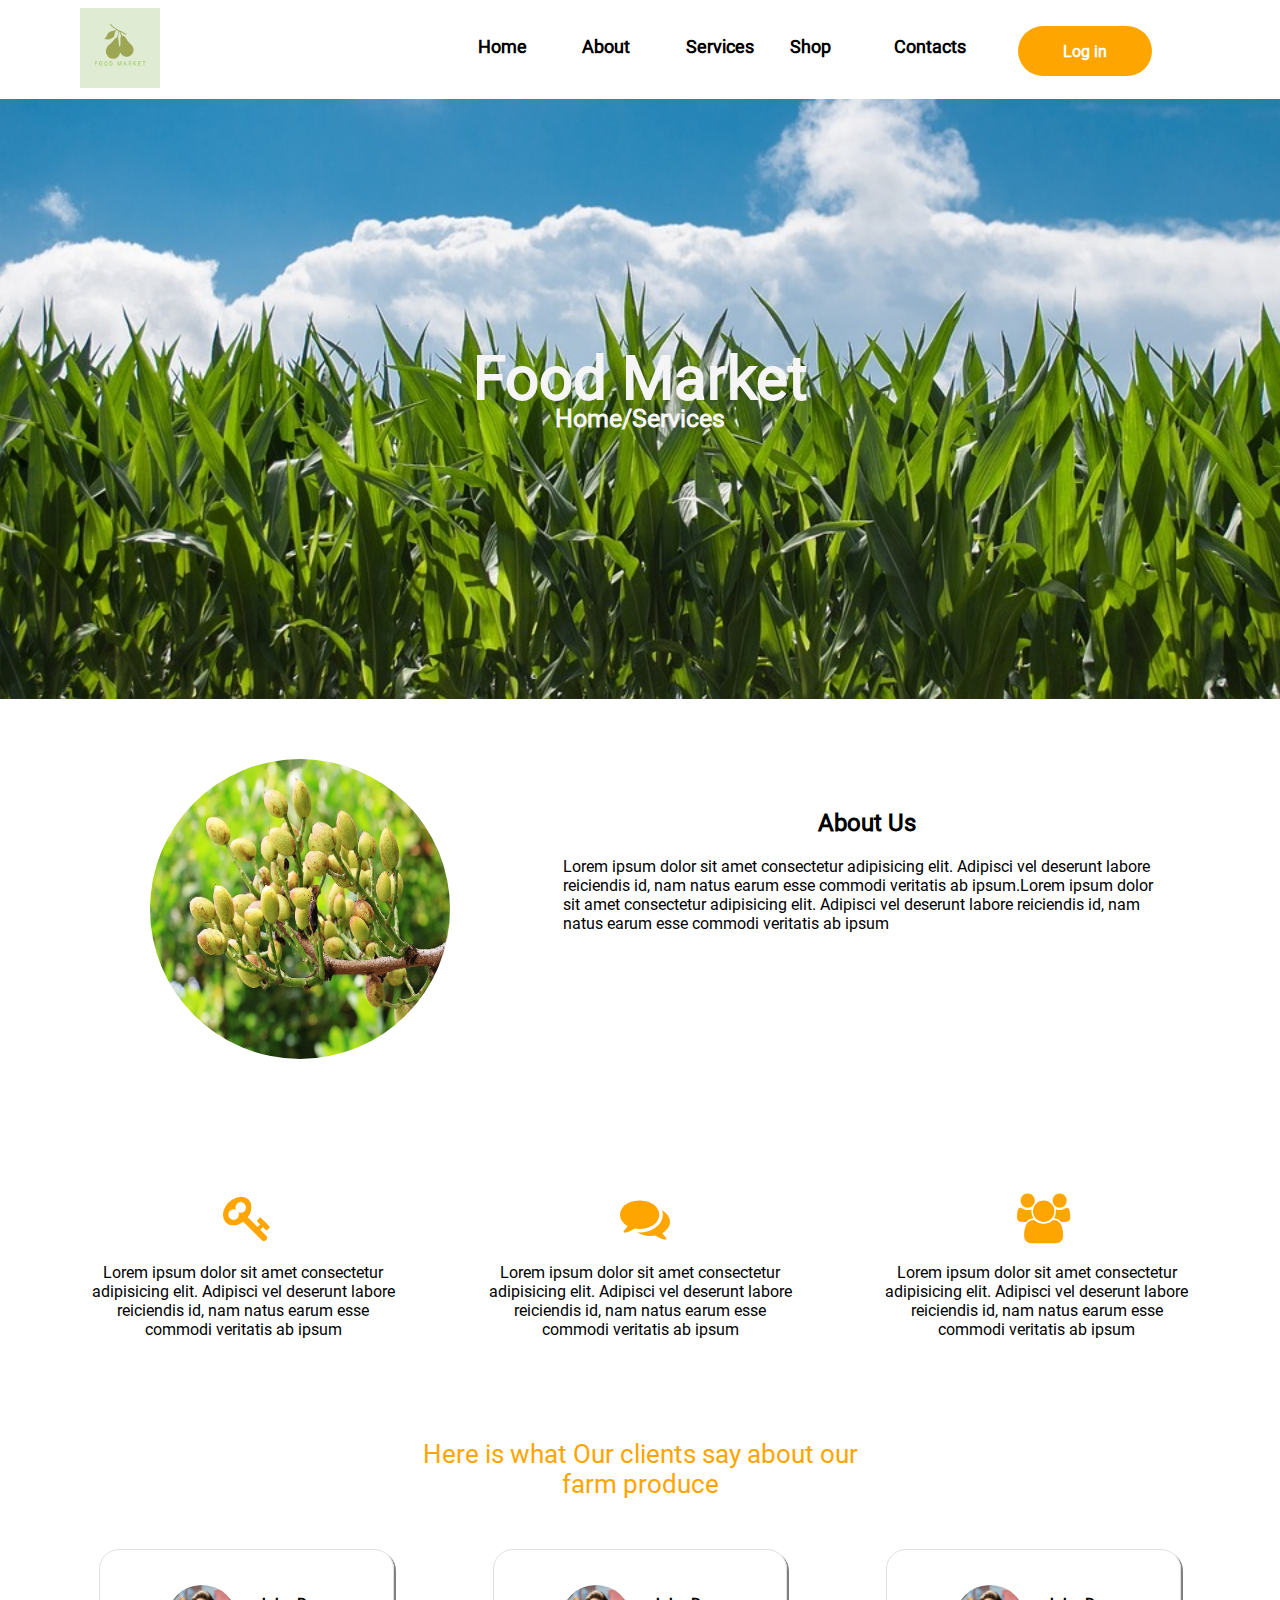
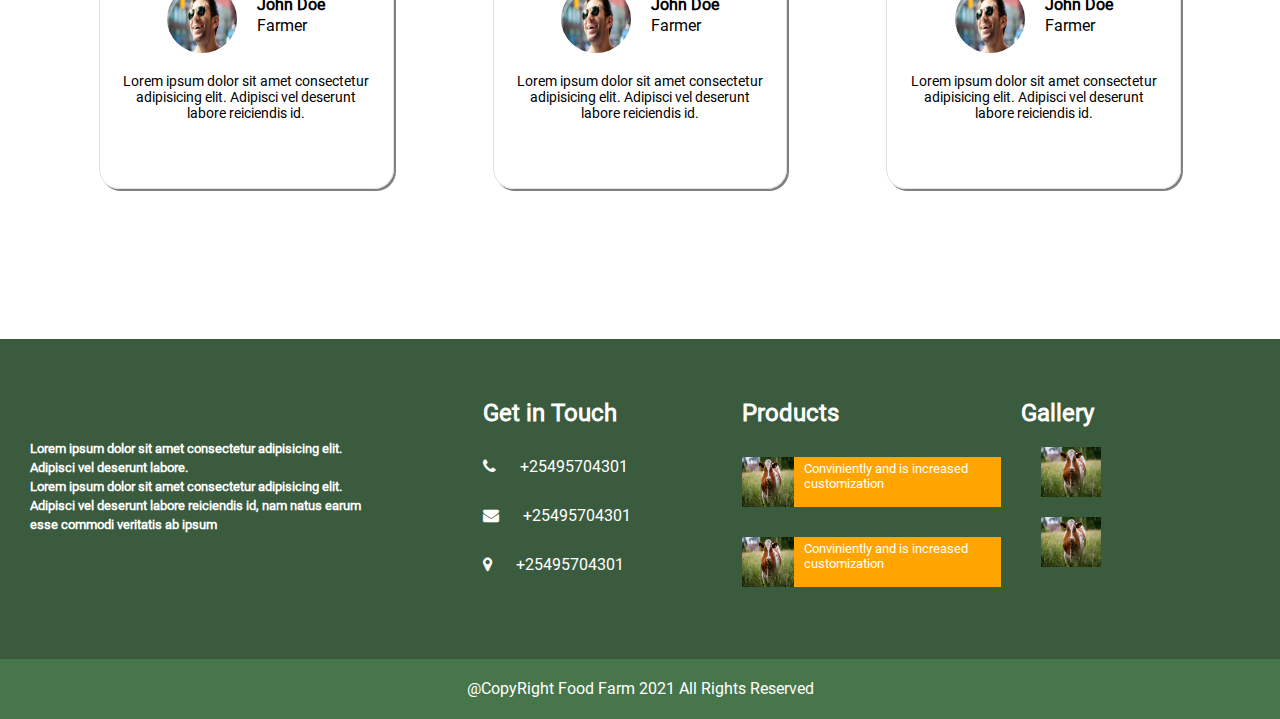
==== about.html @ 9349acd0 "Added about Page" ====
<!DOCTYPE html>
<html lang="en">
<head>
    <meta charset="UTF-8">
    <meta http-equiv="X-UA-Compatible" content="IE=edge">
    <meta name="viewport" content="width=device-width, initial-scale=1.0">
    <link rel="stylesheet" href="https://cdnjs.cloudflare.com/ajax/libs/font-awesome/4.7.0/css/font-awesome.min.css">
    <link rel="stylesheet" href="about.css">
    <title>Document</title>
</head>
<body>

    <header>
        <div class="logo">
            <img src="img/Food market.png" alt="" height="80px">
        </div>
  
    <div class="navbar">
        <ul class="main-navigation">
            <li><a href="#">Home</a></li>
            <li><a href="#">About</a></li>
            <li><a href="#">Services</a></li>
            <li><a href="#">Shop</a></li>
            <li><a href="#">Contacts</a></li>
          </ul>
          <button>Log in</button>
     </div>
  </header>
     <div class="about">
         <h1>Food Market</h1>
         <h5>Home/Services</h5>
     </div>

    <!-- ABOUT INFO SECTION -->
    <div id="about-section">
    <div id="about-section">
        <div id="about-info-img">
            <img id="about-img"  src="img/about-bg.jpg" alt="" width="300" height="300">
        </div>

        <div id="about-us-info">
            <h2>About Us</h2>
            <p id="about-p">
                Lorem ipsum dolor sit amet consectetur adipisicing elit. 
                Adipisci vel deserunt labore reiciendis id, nam natus earum 
                esse commodi veritatis ab ipsum.Lorem ipsum dolor sit amet consectetur 
                adipisicing elit. Adipisci vel deserunt labore reiciendis id, nam natus earum 
                esse commodi veritatis ab ipsum
            </p>
        </div>
    </div>
    </div>


    <!-- CORE VALUES SECTION -->
    <div id="core-values">
        <div class="core-value">
            
            <i class="fa fa-key core-value-icon"></i>

            <p>
                Lorem ipsum dolor sit amet consectetur adipisicing elit. 
                Adipisci vel deserunt labore reiciendis id, nam natus earum 
                esse commodi veritatis ab ipsum
            </p>
        </div>
        <div class="core-value">
            <i class="fa fa-comments core-value-icon"></i>
            <p>
                Lorem ipsum dolor sit amet consectetur adipisicing elit. 
                Adipisci vel deserunt labore reiciendis id, nam natus earum 
                esse commodi veritatis ab ipsum
            </p>
        </div>
        <div class="core-value">
            <i class="fa fa-users core-value-icon"></i>
            <p>
                Lorem ipsum dolor sit amet consectetur adipisicing elit. 
                Adipisci vel deserunt labore reiciendis id, nam natus earum 
                esse commodi veritatis ab ipsum
            </p>
        </div>
    </div>



    <!-- CLIENTS SECTION -->
   <div id="client-section">
     <p style="margin-bottom:30px;">Here is what Our clients say about our farm produce</p>     
         <div id="clients">
             <div class="client">
                 <div id="client-info">
                    <img class="client-img"  src="img/avatar2.jpg" alt="" width="70" height="68">
                     <div>
                         <p id="client-name">John Doe</p>
                         <p id="client-occupation">Farmer</p>
                     </div>
                 </div>
                 <p id="client-comments">
                     Lorem ipsum dolor sit amet consectetur adipisicing elit. 
                     Adipisci vel deserunt labore reiciendis id.
                 </p>
             </div>
             <div class="client">
                 <div id="client-info">
                    <img class="client-img"  src="img/avatar2.jpg" alt="" width="70" height="68">
                     <div>
                         <p id="client-name">John Doe</p>
                         <p id="client-occupation">Farmer</p>
                     </div>
                 </div>
                 <p id="client-comments">
                     Lorem ipsum dolor sit amet consectetur adipisicing elit. 
                     Adipisci vel deserunt labore reiciendis id.
                 </p>
             </div>
             <div class="client">
                 <div id="client-info">
                    <img class="client-img"  src="img/avatar2.jpg" alt="" width="70" height="68">
                     <div>
                         <p id="client-name">John Doe</p>
                         <p id="client-occupation">Farmer</p>
                     </div>
                 </div>
                 <p id="client-comments">
                     Lorem ipsum dolor sit amet consectetur adipisicing elit. 
                     Adipisci vel deserunt labore reiciendis id.
                 </p>
             </div>
         </div>
   </div>

   <!-- FOOTER SECTION -->
   <div class="footer">
    <div id="footer-top">
        <div id="site-info" class="footer-section">
            <p>
                Lorem ipsum dolor sit amet consectetur adipisicing elit. 
                Adipisci vel deserunt labore.

            </p>
            <p>
                Lorem ipsum dolor sit amet consectetur adipisicing elit. 
                Adipisci vel deserunt labore reiciendis id, nam natus earum 
                esse commodi veritatis ab ipsum
            </p>
        </div>
        <div id="get-in-touch" class="footer-section">

            <h2>Get in Touch</h2>
            <p>
                <i class="fa fa-phone get-in-touch-icon"></i>
                <span>+25495704301</span>

            </p>
             <p>
                <i class="fa fa-envelope get-in-touch-icon"></i>
                <span>+25495704301</span>

            </p>
             <p>
                <i class="fa fa-map-marker get-in-touch-icon"></i>
                <span>+25495704301</span>

            </p>

        </div>

        <div id="products" class="footer-section">
            <h2>Products</h2>

                <div class="product">
                    <img src="img/cow.jpg" width="270" height="50" alt="">
                    <p>Conviniently and is increased customization</p>
                </div>
                <div class="product">
                    <img src="img/cow.jpg" width="270" height="50" alt="">
                    <p>Conviniently and is increased customization</p>
                </div>

        </div>
        <div id="gallery" class="footer-section">
            <h2>Gallery</h2>

            <img src="img/cow.jpg" width="60" height="50" alt="">

            <img src="img/cow.jpg" width="60" height="50" alt="">

        </div>
    </div>
    <div id="copyright">
            @CopyRight Food Farm 2021 All Rights Reserved
    </div>
</div>
       
</body>
</html>
---- about.css ----
@font-face {
    font-family: 'Roboto';
    src: url("fonts/Roboto/Roboto-Regular.ttf");
  }


* {
    margin: 0;
    padding: 0;
    font-family: 'Roboto';
  }


  header{
    display: flex;
    justify-content: space-between;
    height: 99px;
    align-items: center;
    padding-left: 80px;
    padding-right: 80px;
    
}
header ::after{
    content: '';
    display: table;
    clear: both;
}

.navbar{
    width:80%;
    display: flex;
    justify-content:space-evenly    ;
}

.main-navigation li{
    display:inline-block;
    max-width:100px;
    list-style-type: none;
    margin-top:15px;
}

.main-navigation ul{
    margin-right:30px;
}



.main-navigation li a{
    margin-left: 100px; 
    padding: 50px;
    padding-bottom:50px;
    height: 30px;
    color: black;
    list-style-type: none;
    text-decoration: none;
    font-size: large;
    font-style: bold;
    font-weight: bold;
}
.navbar button{

    display: inline-block;
    padding: 10px 45px 10px 45px;
    margin-left:150px;
    border-radius:30px;
    border:0px;
    height:50px;
    background-color:orange;
    color:white;
    font-weight:bold;
    font-size:16px;
    margin-top:5px;

}
.about{
    background-image: url(img/main-bg1.jpg);
    height: 600px;
    align-items: center;
    display: flex;
    flex-direction: column;
    align-items: center;
    justify-content: center;
    background-repeat: no-repeat;
    background-size: cover;
    background-position: bottom;
    object-fit: cover;
    font-size: 30px;
    color: whitesmoke;
    font-weight: bold;
    line-height: 40px;
    margin-bottom:60px;
}



/* styling about section */
#about-section{

    display:flex;
    width:100%;
    justify-content:space-evenly;
}


#about-info-img{

    width:30%;
    padding-left:150px;
    
}

#about-us-info h2{
    margin-bottom:20px;
 }

#about-us-info{

    text-align:center;
    width:60%;
    padding:50px 110px 50px 110px;
    
}


#about-img{

    border-radius:100%;
}

#about-p{
    text-align:left;
}



/* core value section styling */
#core-values{
    margin-top:100px;
    padding-top:30px;
    display:flex;
    width:100%;
    justify-content:space-evenly;
}



.core-value{
    text-align:center;
    width:24%;
}


.core-value-icon{

    font-size:50px;
    width: 40px;
    height:70px;
    color:orange;
}


/* clients section styling */
#clients{

    display:flex;
    justify-content:space-evenly;
    width:100%;
}

.client{

    width:23%;
    border:1px solid rgb(228, 223, 223);
    padding: 35px 20px 20px 20px;
    box-sizing:border-box;
    border-radius:20px;
    height:240px;
    box-shadow:2px 2px grey;

}

#client-section{
    margin-top:100px;
    text-align:center;
}

.client-img{

    border-radius:100%;
}

#client-section > p {
    max-width:480px;
    display:inline-block;
    font-size:26px;
    color:orange;
    padding-bottom:20px;
}

#client-info{

    display:flex;
    justify-content:center;
}

#client-info p{
   margin-left:20px;
   font-size:16px;
   margin-bottom:2px;
   text-align:left;
}


#client-comments{
    padding-top:20px;
    font-size:14px;
}

#client-name{

    font-weight:bold;
    margin-top:10px;

}


#footer-top{
    margin-top:150px;
    padding-top:40px;
    height:280px;
    background-color:#3B5B3E;
    justify-content:space-evenly;
    width:100%;
    display:flex;
}

#copyright{
    
    background-color:#47764B;
    height:60px;
    text-align:center;
    padding-top:20px;
    box-sizing:border-box;
    color:white;
}

.footer-section{

    width:22%;
}

#site-info{

    padding-top:60px;
    text-align:left;
    width:30%;
    color:white;
    padding-left:30px;
}

#site-info p{
 font-size:13px;
 line-height: 19px;
 font-weight:bold;
}

#get-in-touch{

    padding-left:100px;
    padding-top:20px;
    color:white;
}

#get-in-touch p{
    margin-top:30px;
}


#get-in-touch p > i {
    margin-right:20px;
}

#products{
 padding-top:20px;
 color:white;
}

#products .product{
    display:flex;
    height:50px;
    margin-top:30px;
    background-color:orange;

}

.product img{
    width:20%
}

.product p{
    margin-left:10px;
    display:inline-block;
    font-size:13px;
    width:80%;
    padding-bottom:10px;
    margin-top:4px;
}

#gallery{
    padding-top:20px;
    color:white;
    padding-left:20px;
}

#gallery img{
    display:block;
    margin-top:20px;
    padding-left:20px;
}
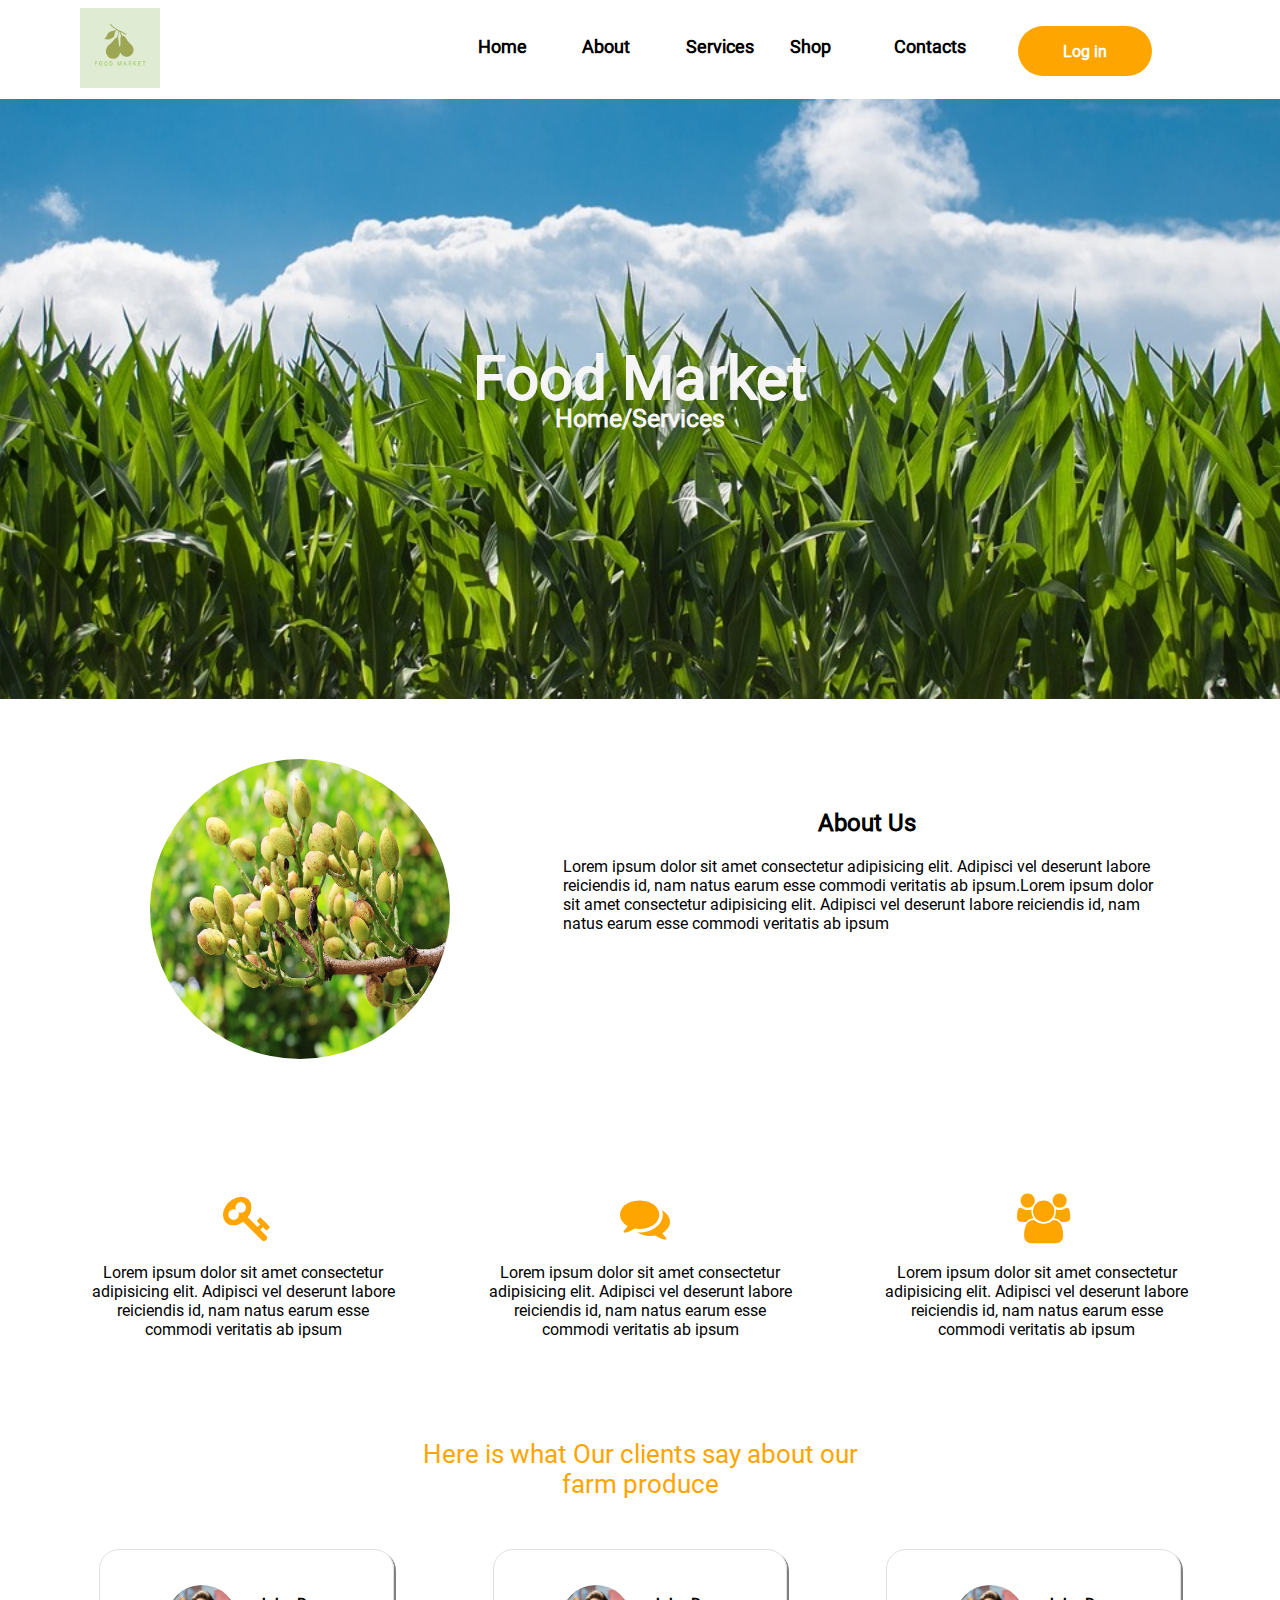
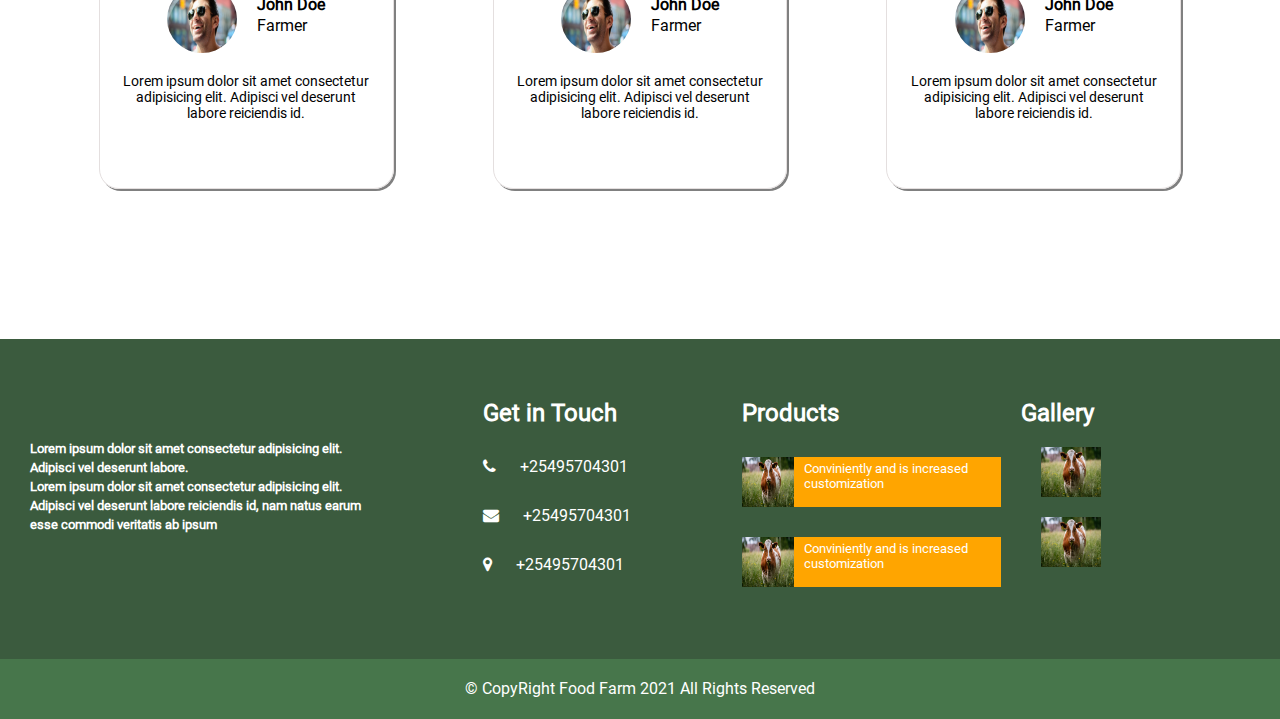
==== commit 6eb7374f: "Added changes to landing page footer" ====
--- a/about.html
+++ b/about.html
@@ -17,11 +17,11 @@
   
     <div class="navbar">
         <ul class="main-navigation">
-            <li><a href="#">Home</a></li>
-            <li><a href="#">About</a></li>
-            <li><a href="#">Services</a></li>
+            <li><a href="index.html">Home</a></li>
+            <li><a href="about.html">About</a></li>
+            <li><a href="services.html">Services</a></li>
             <li><a href="#">Shop</a></li>
-            <li><a href="#">Contacts</a></li>
+            <li><a href="contact.html">Contacts</a></li>
           </ul>
           <button>Log in</button>
      </div>
@@ -189,7 +189,7 @@
         </div>
     </div>
     <div id="copyright">
-            @CopyRight Food Farm 2021 All Rights Reserved
+            &copy CopyRight Food Farm 2021 All Rights Reserved
     </div>
 </div>
        
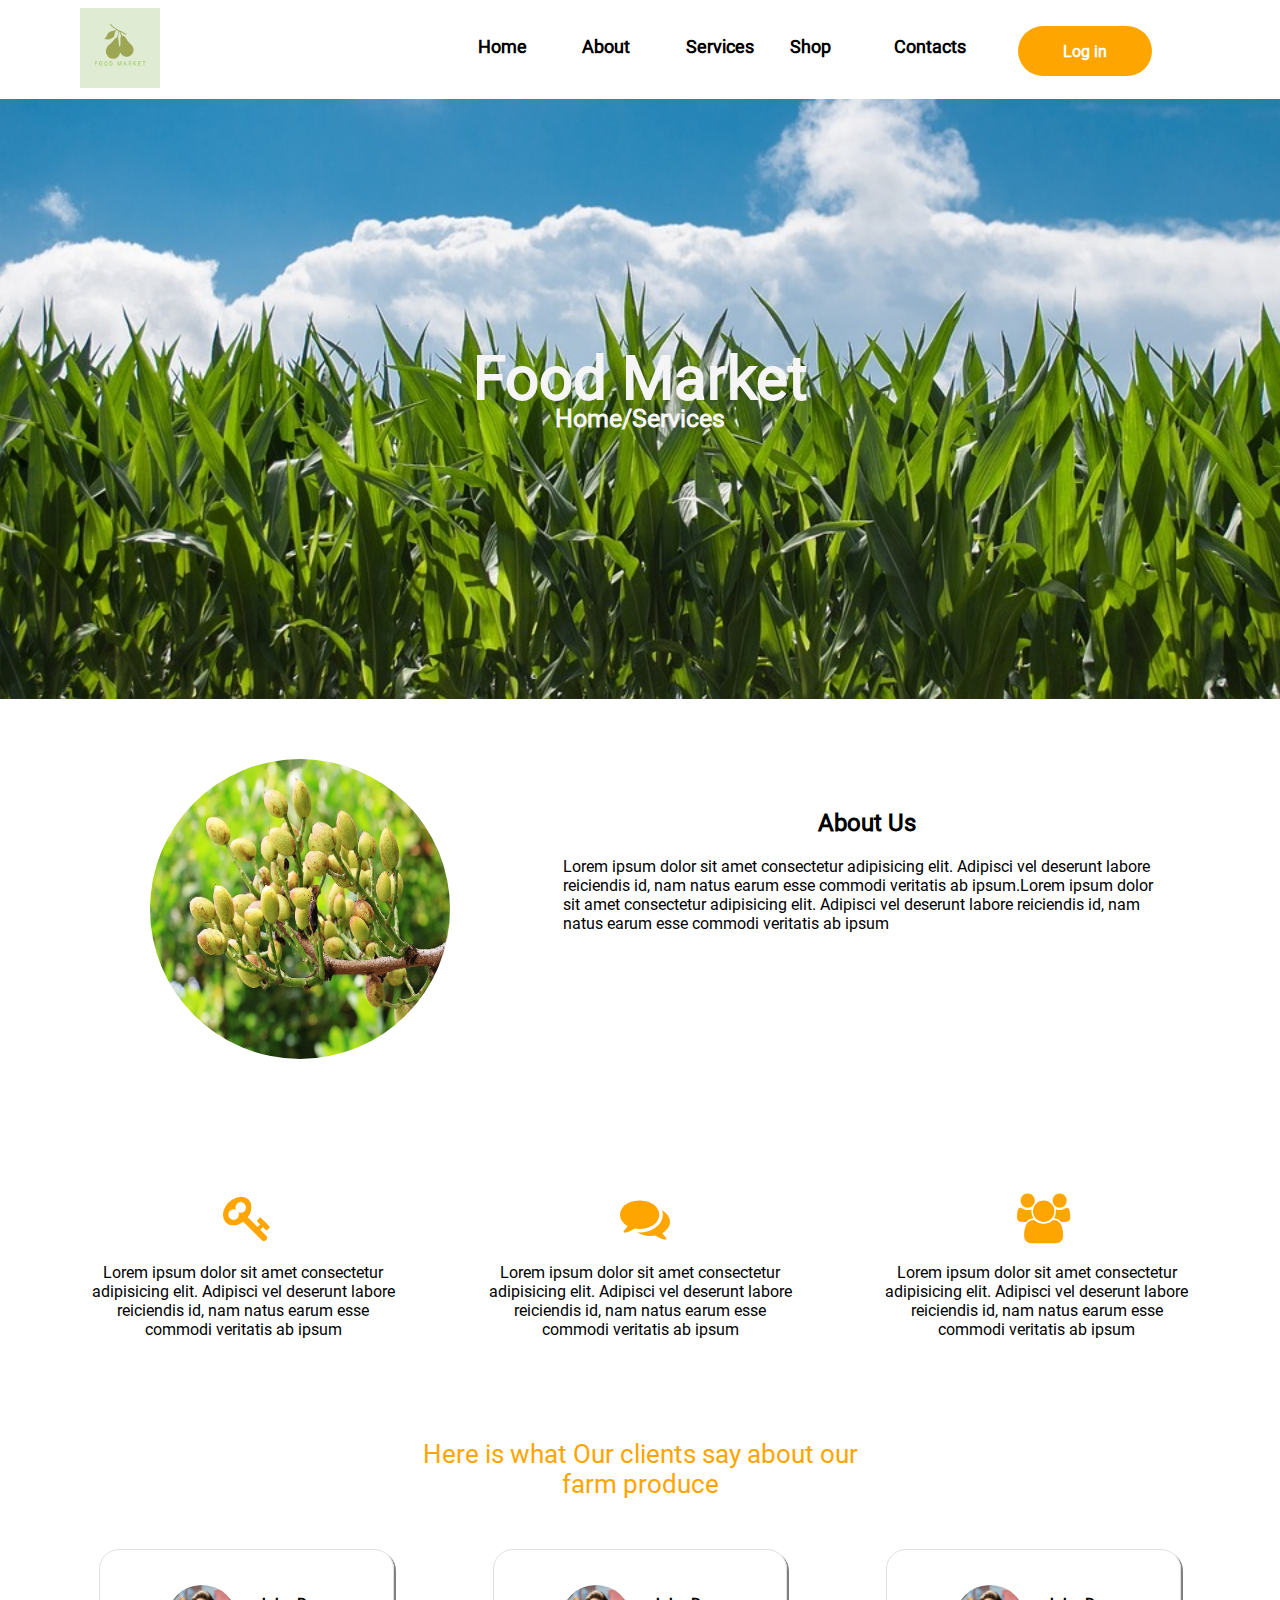
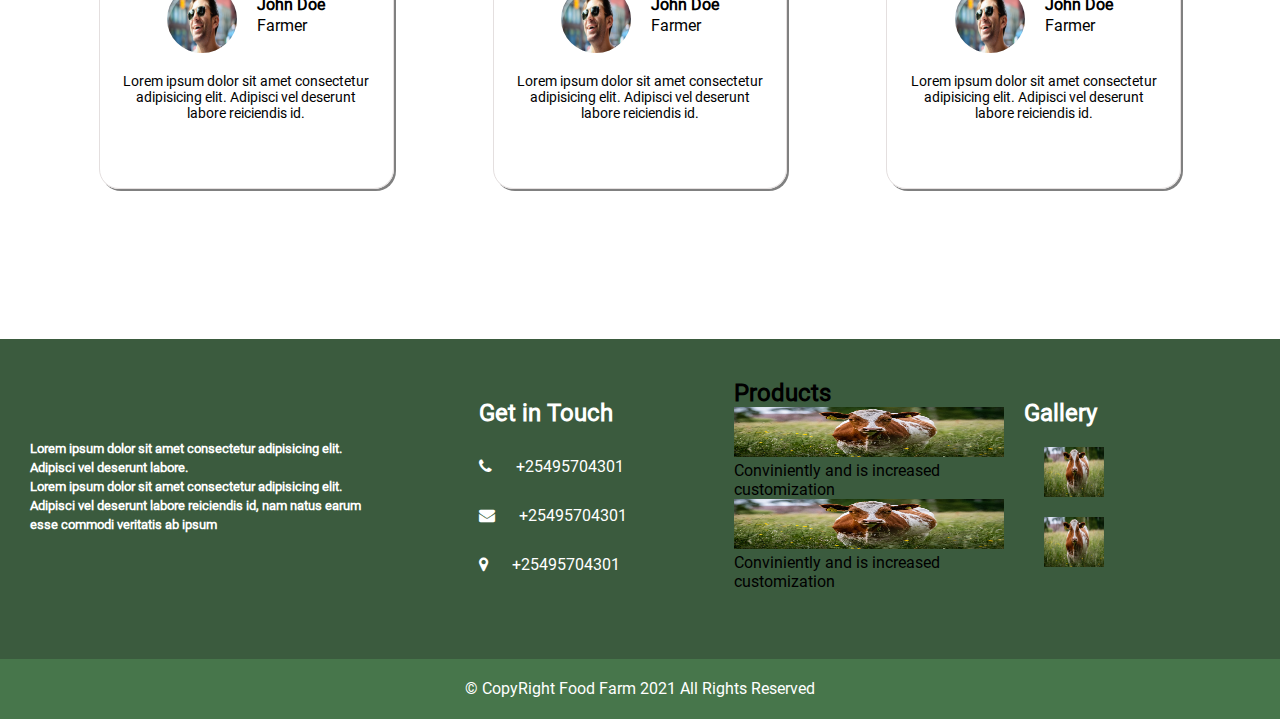
==== commit 6d6e5933: "Added links" ====
--- a/about.html
+++ b/about.html
@@ -20,7 +20,7 @@
             <li><a href="index.html">Home</a></li>
             <li><a href="about.html">About</a></li>
             <li><a href="services.html">Services</a></li>
-            <li><a href="#">Shop</a></li>
+            <li><a href="shop.html">Shop</a></li>
             <li><a href="contact.html">Contacts</a></li>
           </ul>
           <button>Log in</button>
--- a/about.css
+++ b/about.css
@@ -280,12 +280,12 @@
     margin-right:20px;
 }
 
-#products{
+#products-footer{
  padding-top:20px;
  color:white;
 }
 
-#products .product{
+#products-footer .product-footer{
     display:flex;
     height:50px;
     margin-top:30px;
@@ -293,11 +293,11 @@
 
 }
 
-.product img{
+.product-footer img{
     width:20%
 }
 
-.product p{
+.product-footer p{
     margin-left:10px;
     display:inline-block;
     font-size:13px;
